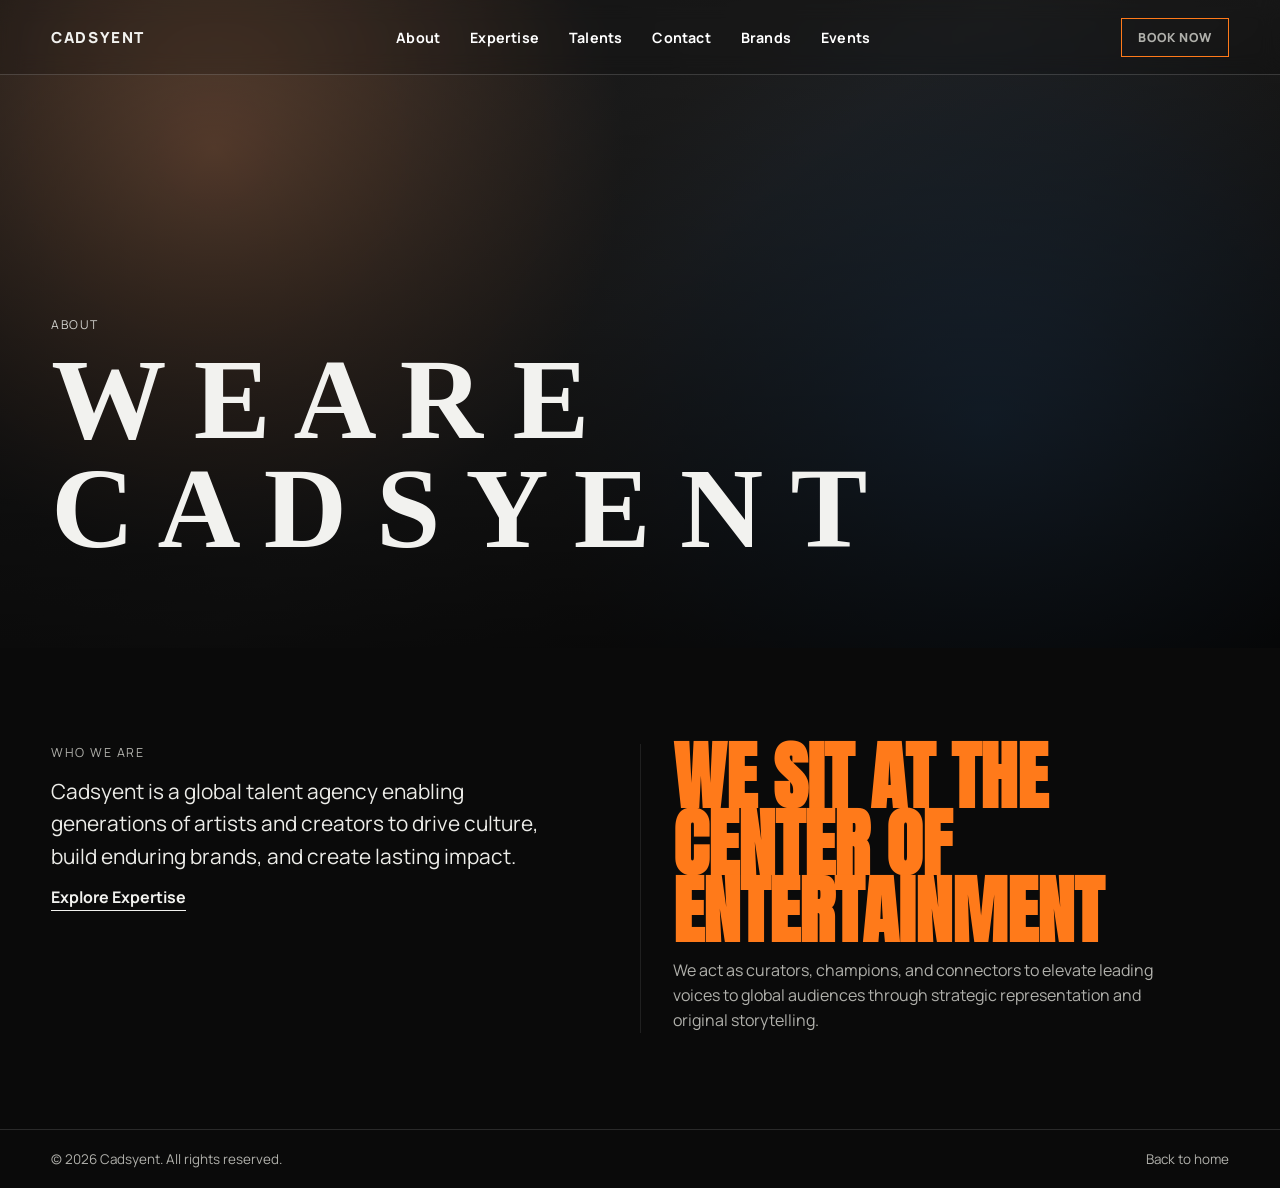
==== about/index.html @ 06adb603 "Initial commit: Cadsyent talent management website" ====
﻿<!DOCTYPE html>
<html lang="en">
<head>
  <meta charset="UTF-8" />
  <meta name="viewport" content="width=device-width, initial-scale=1.0" />
  <title>Cadsyent | About</title>
  <meta name="description" content="About Cadsyent: global talent representation across culture, fashion, and entertainment." />
  <link rel="preconnect" href="https://fonts.googleapis.com" />
  <link rel="preconnect" href="https://fonts.gstatic.com" crossorigin />
  <link href="https://fonts.googleapis.com/css2?family=Anton&family=Manrope:wght@400;500;700;800&display=swap" rel="stylesheet" />
  <link rel="stylesheet" href="../styles.css" />
</head>
<body>
  <header class="site-header scrolled" id="top">
    <div class="container nav-row">
      <a href="../index.html" class="brand" aria-label="Cadsyent home">CADSYENT</a>
      <button class="menu-toggle" aria-expanded="false" aria-controls="mainNav" aria-label="Open menu">
        <span></span>
        <span></span>
        <span></span>
      </button>
      <nav class="main-nav" id="mainNav">
        <a href="../index.html" class="menu-brand">CADSYENT</a>
        <a href="./">About</a>
        <a href="../index.html#expertise">Expertise</a>
        <a href="../expertise/fashion/">Talents</a>
        <a href="../contact/">Contact</a>
        <a href="../brands/">Brands</a>
        <a href="../events/">Events</a>
      </nav>
      <div class="social-links">
        <a class="book-now-btn" href="mailto:info@cadsybrownent.com">Book Now</a>
      </div>
    </div>
  </header>

  <main>
    <section class="hero" style="min-height:72vh;">
      <div class="hero-media" aria-hidden="true"></div>
      <div class="hero-shade" aria-hidden="true"></div>
      <div class="hero-grain" aria-hidden="true"></div>
      <div class="container hero-content">
        <p class="kicker">About</p>
        <h1 class="hero-title"><span>W e  A r e</span><span>C a d s y e n t</span></h1>
      </div>
    </section>

    <section class="about section" id="about">
      <div class="container about-grid">
        <div>
          <p class="section-label">Who We Are</p>
          <p class="lead">Cadsyent is a global talent agency enabling generations of artists and creators to drive culture, build enduring brands, and create lasting impact.</p>
          <a href="../index.html#expertise" class="inline-link">Explore Expertise</a>
        </div>
        <div class="center-copy reveal">
          <h2>WE SIT AT THE CENTER OF ENTERTAINMENT</h2>
          <p>We act as curators, champions, and connectors to elevate leading voices to global audiences through strategic representation and original storytelling.</p>
        </div>
      </div>
    </section>
  </main>

  <footer class="site-footer">
    <div class="container footer-row">
      <p id="footer-copy">© 2026 Cadsyent. All rights reserved.</p>
      <a href="../index.html">Back to home</a>
    </div>
  </footer>

  <script src="../supabase-config.js"></script>
  <script src="../cms.js"></script>
  <script src="../script.js"></script>
</body>
</html>
---- styles.css ----
﻿:root {
  --bg: #0a0a0a;
  --surface: #111111;
  --surface-2: #151515;
  --text: #f2f2ef;
  --muted: #b0b0ab;
  --line: #2a2a2a;
  --line-soft: #202020;
}

* {
  box-sizing: border-box;
}

html {
  scroll-behavior: smooth;
}

body {
  margin: 0;
  font-family: "Manrope", sans-serif;
  background: var(--bg);
  color: var(--text);
}


.container {
  width: min(1220px, 92%);
  margin-inline: auto;
}

.section {
  padding: 96px 0;
}

.section-tight {
  padding: 62px 0;
}

.site-header {
  position: fixed;
  inset: 0 0 auto 0;
  z-index: 100;
  background: rgba(10, 10, 10, 0.18);
  border-bottom: 1px solid rgba(255, 255, 255, 0.16);
  backdrop-filter: blur(10px);
  -webkit-backdrop-filter: blur(10px);
  transition: border-color 0.24s ease, background-color 0.24s ease, backdrop-filter 0.24s ease;
}

.site-header.scrolled {
  background: rgba(10, 10, 10, 0.26);
  border-color: rgba(255, 255, 255, 0.2);
  backdrop-filter: blur(12px);
  -webkit-backdrop-filter: blur(12px);
}

.nav-row {
  min-height: 74px;
  display: grid;
  grid-template-columns: auto 1fr auto;
  align-items: center;
  gap: 24px;
}

.brand {
  display: inline-flex;
  align-items: center;
  font-size: 0.95rem;
  font-weight: 800;
  letter-spacing: 1.6px;
  text-decoration: none;
  color: var(--text);
}

.brand.has-brand-logo,
.menu-brand.has-brand-logo {
  letter-spacing: 0;
}

.brand-logo-image {
  display: block;
  width: auto;
  height: 84px;
  max-width: min(420px, 70vw);
  object-fit: contain;
}

.header-spacer {
  width: 100%;
}

.book-now-btn {
  text-decoration: none;
  display: inline-flex;
  align-items: center;
  justify-content: center;
  padding: 10px 16px;
  border: 1px solid #ff7a1a;
  color: #ff7a1a;
  font-size: 0.85rem;
  font-weight: 800;
  text-transform: uppercase;
  letter-spacing: 0.8px;
  transition: background-color 0.2s ease, color 0.2s ease;
}

.book-now-btn:hover,
.book-now-btn:focus-visible {
  background: #ff7a1a;
  color: #0b0b0b;
}

.main-nav {
  display: flex;
  justify-content: center;
  gap: 30px;
}

.main-nav a,
.social-links a,
.footer-grid a,
.footer-row a,
.inline-link,
.taxonomy a,
.scroll-indicator {
  text-decoration: none;
  color: var(--text);
}

.menu-brand {
  display: none;
}

.main-nav a {
  font-size: 0.89rem;
  font-weight: 700;
  letter-spacing: 0.2px;
  color: #ffffff;
  transition: color 0.2s ease;
}

.main-nav a:hover,
.main-nav a:focus-visible {
  color: #ff7a1a;
}

.social-links {
  display: flex;
  gap: 14px;
}

.social-links a {
  font-size: 0.78rem;
  color: var(--muted);
}

.menu-toggle {
  display: none;
  justify-self: end;
  width: 44px;
  height: 44px;
  border: 1px solid #3a3a3a;
  border-radius: 999px;
  background: transparent;
  padding: 0;
  cursor: pointer;
  align-items: center;
  justify-content: center;
  gap: 4px;
  flex-direction: column;
  transition: border-color 0.2s ease, background-color 0.2s ease;
}

.menu-toggle span {
  display: block;
  width: 18px;
  height: 2px;
  background: #f3f3ef;
  transition: transform 0.25s ease, opacity 0.2s ease;
}

.menu-toggle.is-open {
  background: rgba(255, 255, 255, 0.06);
  border-color: #666;
}

.menu-toggle.is-open span:nth-child(1) {
  transform: translateY(6px) rotate(45deg);
}

.menu-toggle.is-open span:nth-child(2) {
  opacity: 0;
}

.menu-toggle.is-open span:nth-child(3) {
  transform: translateY(-6px) rotate(-45deg);
}

.hero {
  position: relative;
  min-height: 100vh;
  display: grid;
  align-items: end;
  overflow: hidden;
}

.hero-media,
.hero-shade,
.hero-grain {
  position: absolute;
  inset: 0;
}

.hero-media {
  background:
    radial-gradient(circle at 18% 24%, #7d5a45 0%, transparent 34%),
    radial-gradient(circle at 76% 64%, #273a4e 0%, transparent 40%),
    linear-gradient(142deg, #181818 0%, #2a2a2a 48%, #101010 100%);
  filter: saturate(1.1);
  transform: scale(1.03);
  animation: drift 16s ease-in-out infinite alternate;
}

.hero-media.has-hero-slides {
  background: #101010;
}

.hero-media-stage,
.hero-media-slide {
  position: absolute;
  inset: 0;
}

.hero-media-slide {
  opacity: 0;
  transition: opacity 0.9s ease;
}

.hero-media-slide.is-active {
  opacity: 1;
}

.hero-media-asset {
  width: 100%;
  height: 100%;
  display: block;
  object-fit: cover;
  filter: saturate(1.04);
}

.hero-shade {
  background: linear-gradient(to bottom, rgba(0, 0, 0, 0.26), rgba(0, 0, 0, 0.72));
}

.hero-grain {
  background-image: radial-gradient(rgba(255, 255, 255, 0.08) 0.6px, transparent 0.6px);
  background-size: 2px 2px;
  opacity: 0.08;
  mix-blend-mode: soft-light;
}

@keyframes drift {
  from {
    transform: scale(1.04) translateY(0);
  }
  to {
    transform: scale(1.01) translateY(-8px);
  }
}

.hero-content {
  position: relative;
  padding-bottom: 86px;
}

.kicker {
  margin: 0 0 12px;
  color: #d0d0cc;
  text-transform: uppercase;
  letter-spacing: 1.5px;
  font-size: 0.76rem;
}

h1,
h2,
h3,
p {
  margin: 0;
}

.hero-title {
  font-family: "Times New Roman", Times, serif;
  font-size: clamp(2.1rem, 9vw, 7.8rem);
  line-height: 0.94;
  letter-spacing: 0.3px;
  text-transform: uppercase;
}

.hero-title span {
  display: block;
}

.type-line {
  min-height: 0.98em;
}

.type-line.typing::after {
  content: "";
  display: inline-block;
  width: 2px;
  height: 0.82em;
  margin-left: 6px;
  background: #f2f2ef;
  vertical-align: baseline;
  animation: blink 0.85s steps(1) infinite;
}

@keyframes blink {
  50% {
    opacity: 0;
  }
}

.hero-meta {
  margin-top: 24px;
  display: flex;
  gap: 18px;
  flex-wrap: wrap;
}

.hero-meta p {
  font-size: 0.8rem;
  color: #d6d6d1;
  text-transform: uppercase;
  letter-spacing: 1px;
}

#hero-meta-2 {
  color: #ff7a1a;
}

.scroll-indicator {
  position: absolute;
  right: 4%;
  bottom: 28px;
  font-size: 0.76rem;
  text-transform: uppercase;
  color: var(--muted);
  letter-spacing: 1.2px;
}

.section-label {
  margin-bottom: 14px;
  color: var(--muted);
  text-transform: uppercase;
  letter-spacing: 1.5px;
  font-size: 0.78rem;
}

.lead {
  font-size: clamp(1rem, 1.72vw, 1.3rem);
  max-width: 62ch;
  line-height: 1.56;
  color: #ecece8;
  margin-bottom: 14px;
}

.inline-link {
  font-weight: 700;
  border-bottom: 1px solid currentColor;
  padding-bottom: 2px;
}

.about-grid {
  display: grid;
  grid-template-columns: 0.95fr 1.05fr;
  gap: 56px;
  align-items: start;
}

.center-copy {
  border-left: 1px solid var(--line-soft);
  padding-left: 32px;
}

.center-copy h2 {
  font-family: "Anton", sans-serif;
  text-transform: uppercase;
  font-size: clamp(2rem, 5.8vw, 5.5rem);
  line-height: 0.9;
  margin-bottom: 14px;
}

.about .center-copy h2 {
  color: #ff7a1a;
  animation: aboutHeadlineGlowZoom 2.8s ease-in-out infinite;
  transform-origin: center center;
  will-change: transform, text-shadow;
}

@keyframes aboutHeadlineGlowZoom {
  0% {
    transform: scale(1);
    text-shadow: 0 0 8px rgba(255, 122, 26, 0.45), 0 0 14px rgba(255, 122, 26, 0.28);
  }
  50% {
    transform: scale(1.06);
    text-shadow: 0 0 16px rgba(255, 122, 26, 0.8), 0 0 28px rgba(255, 122, 26, 0.55);
  }
  100% {
    transform: scale(1);
    text-shadow: 0 0 8px rgba(255, 122, 26, 0.45), 0 0 14px rgba(255, 122, 26, 0.28);
  }
}

.center-copy p {
  color: var(--muted);
  line-height: 1.55;
  max-width: 48ch;
}

.overview-section {
  background: #ffffff;
  color: #111111;
}

.overview-section .section-label,
.overview-section .center-copy h2 {
  color: #ff7a1a;
}

.overview-section .lead,
.overview-section .center-copy p {
  color: #111111;
}

.overview-section .center-copy {
  border-left-color: #d9d9d9;
}

.related-divisions-section {
  background: #ffffff;
}

.related-divisions-section .section-title,
.related-divisions-section .division-item h3 {
  color: #ff7a1a;
}

.core-verticals-section .section-title,
.core-verticals-section .feature-card h3 {
  color: #ff7a1a;
}

.related-divisions-section .section-title {
  animation: relatedTitleZoom 2.8s ease-in-out infinite;
  transform-origin: center center;
}

@keyframes relatedTitleZoom {
  0% {
    transform: scale(1);
  }
  50% {
    transform: scale(1.06);
  }
  100% {
    transform: scale(1);
  }
}

@media (prefers-reduced-motion: reduce) {
  .related-divisions-section .section-title {
    animation: none;
  }

  .about .center-copy h2 {
    animation: none;
  }
}

.metrics {
  border-block: 1px solid var(--line);
  background: #ffffff;
  color: #111111;
}

.metrics-grid {
  display: grid;
  grid-template-columns: repeat(3, minmax(0, 1fr));
  border-right: 1px solid #111111;
  box-shadow:
    inset -1px 0 0 rgba(17, 17, 17, 0.35),
    inset -2px 0 10px rgba(0, 0, 0, 0.22);
}

.metrics article {
  padding: 20px 24px 18px;
  text-align: center;
}

.metrics article + article {
  border-left: 1px solid #111111;
  box-shadow: inset 1px 0 0 rgba(17, 17, 17, 0.35), inset 2px 0 10px rgba(0, 0, 0, 0.25);
  padding-left: 24px;
}

.metric-number {
  font-family: "Anton", sans-serif;
  font-size: clamp(2.4rem, 8vw, 6.1rem);
  line-height: 0.86;
  letter-spacing: 0.2px;
  color: #ff7a1a;
}

.metric-inline-sign {
  font-size: clamp(1.15rem, 2.1vw, 1.6rem);
  letter-spacing: 0.65px;
  color: #111111;
  margin-left: 2px;
  vertical-align: top;
}

.metric-sign {
  font-family: "Anton", sans-serif;
  font-size: clamp(1.15rem, 2.1vw, 1.6rem);
  margin-top: 2px;
  letter-spacing: 0.65px;
  color: #111111;
}

.metric-text {
  margin-top: 16px;
  color: #111111;
  font-size: 0.88rem;
  letter-spacing: 0.35px;
  text-transform: none;
}

.section-title {
  font-family: "Anton", sans-serif;
  text-transform: uppercase;
  font-size: clamp(1.8rem, 4.5vw, 3.8rem);
  margin-bottom: 20px;
}

.taxonomy {
  display: flex;
  gap: 10px;
  flex-wrap: nowrap;
  overflow-x: auto;
  padding-bottom: 4px;
}

.taxonomy a {
  border: 1px solid var(--line);
  padding: 10px 12px;
  color: #e5e5e2;
  white-space: nowrap;
  transition: border-color 0.2s ease, color 0.2s ease, transform 0.2s ease;
}

.taxonomy a:hover {
  border-color: #6e6e6e;
  color: #fff;
  transform: translateY(-1px);
}

.fashion-focus {
  background: #36454f;
  border-block: 1px solid var(--line);
}

.narrow {
  max-width: 76ch;
  margin-bottom: 30px;
}

.fashion-grid {
  display: grid;
  grid-template-columns: repeat(3, minmax(0, 1fr));
  gap: 16px;
}

.feature-card {
  border: 1px solid var(--line);
  background: #101010;
  transition: transform 0.25s ease, border-color 0.25s ease;
}

.feature-card.is-linked {
  cursor: pointer;
}

.feature-card:hover {
  transform: translateY(-4px);
  border-color: #5a5a5a;
}

.feature-image {
  height: 342px;
  background-size: cover;
  background-position: center;
}

.image-1 {
  background-image:
    linear-gradient(rgba(0, 0, 0, 0.22), rgba(0, 0, 0, 0.45)),
    linear-gradient(135deg, #9f7e6d, #3a2c25 54%, #19202a);
}

.image-2 {
  background-image:
    linear-gradient(rgba(0, 0, 0, 0.18), rgba(0, 0, 0, 0.48)),
    linear-gradient(132deg, #2f2f2f, #6d6d6d 35%, #1f2d3a);
}

.image-3 {
  background-image:
    linear-gradient(rgba(0, 0, 0, 0.18), rgba(0, 0, 0, 0.48)),
    linear-gradient(132deg, #3b434e, #916f64 50%, #2f2b2b);
}

.feature-card h3 {
  font-size: 1.16rem;
  margin: 14px 14px 8px;
}

.feature-card p {
  margin: 0 14px 16px;
  color: var(--muted);
  line-height: 1.46;
}

.row-head {
  display: flex;
  justify-content: space-between;
  align-items: center;
  gap: 18px;
  margin-bottom: 18px;
}

.divisions {
  background: #ffffff;
  color: #111111;
}

.divisions .section-title,
.divisions .division-item h3 {
  color: #ff7a1a;
}

.divisions .inline-link,
.divisions .division-item p {
  color: #111111;
}

#news {
  background: #ffffff;
  color: #111111;
}

#news .section-title,
#news .division-item h3 {
  color: #ff7a1a;
}

#news .division-item p {
  color: #111111;
}

#news .division-list {
  border-top-color: #d9d9d9;
}

#news .division-item {
  border-bottom-color: #d9d9d9;
}

.division-list {
  border-top: 1px solid #d9d9d9;
}

.division-item {
  position: relative;
  padding: 18px 0;
  border-bottom: 1px solid #d9d9d9;
  transition: padding-left 0.2s ease;
}

.division-item:hover {
  padding-left: 6px;
}

.division-item h3 {
  font-size: 1.2rem;
  margin-bottom: 6px;
}

.division-item p {
  color: var(--muted);
  max-width: 72ch;
}

.division-hover-media {
  position: absolute;
  right: 12px;
  top: 50%;
  width: clamp(180px, 24vw, 300px);
  aspect-ratio: 4 / 3;
  border: 1px solid rgba(255, 255, 255, 0.2);
  opacity: 0;
  transform: translateY(-50%) scale(0.96);
  transition: opacity 0.25s ease, transform 0.25s ease;
  pointer-events: none;
  background: #0c0c0c;
  z-index: 2;
}

.division-item.has-hover-media:hover .division-hover-media {
  opacity: 1;
  transform: translateY(-50%) scale(1);
}

.testimonials-marquee {
  overflow: hidden;
  border: 1px solid var(--line);
  background: #0e0e0e;
  padding: 14px 0;
}

.testimonials-track {
  display: flex;
  gap: 14px;
  width: max-content;
  animation: testimonialsScroll 34s linear infinite;
}

.testimonial-card {
  width: min(78vw, 360px);
  border: 1px solid #2f2f2f;
  background: #131313;
  padding: 14px;
}

.testimonial-profile {
  display: flex;
  align-items: center;
  gap: 10px;
  margin-bottom: 10px;
}

.testimonial-avatar {
  width: 36px;
  height: 36px;
  border-radius: 999px;
  display: inline-flex;
  align-items: center;
  justify-content: center;
  font-weight: 800;
  font-size: 0.76rem;
  color: #0e0e0e;
  background: #ff7a1a;
}

.testimonial-profile h3 {
  font-size: 0.98rem;
}

.testimonial-profile p {
  font-size: 0.79rem;
  color: #bdbdb9;
}

.testimonial-text {
  color: #e9e9e5;
  line-height: 1.5;
  font-size: 0.92rem;
}

@keyframes testimonialsScroll {
  from {
    transform: translateX(0);
  }
  to {
    transform: translateX(-50%);
  }
}

.newsletter {
  border-block: 1px solid var(--line);
  background: var(--surface);
}

.news-row {
  display: flex;
  justify-content: space-between;
  align-items: center;
  gap: 20px;
}

.news-row h2 {
  font-family: "Anton", sans-serif;
  text-transform: uppercase;
  font-size: clamp(1.4rem, 3.3vw, 2.9rem);
  color: #ff7a1a;
  animation: newsletterPulse 2.8s ease-in-out infinite;
  transform-origin: left center;
}

@keyframes newsletterPulse {
  0%,
  100% {
    transform: scale(1);
  }
  50% {
    transform: scale(1.06);
  }
}

.newsletter-form {
  display: flex;
  gap: 8px;
  width: min(560px, 100%);
}

.newsletter-form input,
.newsletter-form button {
  font: inherit;
  padding: 12px;
  border: 1px solid var(--line);
}

.newsletter-form input {
  flex: 1;
  background: #0d0d0d;
  color: var(--text);
}

.newsletter-form button {
  background: #fff;
  color: #0f0f0f;
  font-weight: 700;
  cursor: pointer;
}

.newsletter-form button:hover,
.newsletter-form button:focus-visible {
  background: #ff7a1a;
  border-color: #ff7a1a;
  color: #0f0f0f;
}

.contact {
  background: #0a0a0a;
}

.footer-grid {
  display: grid;
  grid-template-columns: repeat(4, minmax(0, 1fr));
  gap: 22px;
}

.footer-grid h3 {
  margin-bottom: 9px;
  font-size: 1rem;
}

.footer-grid p {
  margin-bottom: 7px;
  color: var(--muted);
  font-size: 0.93rem;
}

.site-footer {
  border-top: 1px solid var(--line);
}

.footer-row {
  min-height: 58px;
  display: flex;
  justify-content: space-between;
  align-items: center;
  gap: 16px;
}

.footer-row p,
.footer-row a {
  color: var(--muted);
  font-size: 0.84rem;
}

.reveal {
  opacity: 0;
  transform: translateY(10px);
  transition: transform 0.56s cubic-bezier(.2,.64,.24,1), opacity 0.56s ease;
}

.reveal.visible {
  opacity: 1;
  transform: none;
}

@media (max-width: 980px) {
  .site-header,
  .site-header.scrolled {
    background: rgba(10, 10, 10, 0.18);
    border-color: rgba(255, 255, 255, 0.16);
    backdrop-filter: blur(10px);
    -webkit-backdrop-filter: blur(10px);
  }

  .nav-row {
    grid-template-columns: auto 1fr auto;
    gap: 10px;
    min-height: 66px;
    position: relative;
  }

  .menu-toggle {
    display: inline-flex;
    grid-column: 3;
    justify-self: end;
    position: fixed;
    top: 14px;
    right: 4%;
    z-index: 140;
  }

  .brand {
    grid-column: 1;
    justify-self: start;
    position: static;
    transform: none;
    white-space: nowrap;
    z-index: 2;
  }

  .book-now-btn {
    font-size: 0.78rem;
    padding: 9px 13px;
  }

  .main-nav {
    position: fixed;
    inset: 0;
    min-height: 100vh;
    background: linear-gradient(180deg, rgba(10, 10, 10, 0.26) 0%, rgba(14, 14, 14, 0.34) 100%);
    border: 0;
    backdrop-filter: blur(12px);
    -webkit-backdrop-filter: blur(12px);
    padding: 24px 4% 40px;
    display: flex;
    flex-direction: column;
    align-items: center;
    justify-content: center;
    gap: 12px;
    opacity: 0;
    transform: translateY(-18px);
    pointer-events: none;
    transition: opacity 0.24s ease, transform 0.24s ease;
    overflow-y: auto;
    z-index: 120;
  }

  .main-nav.open {
    opacity: 1;
    transform: translateY(0);
    pointer-events: auto;
  }

  .menu-brand {
    display: inline-flex;
    align-items: center;
    font-family: "Manrope", sans-serif;
    font-size: 1rem;
    font-weight: 800;
    letter-spacing: 1.6px;
    text-transform: uppercase;
    color: #f2f2ef;
    margin-top: 52px;
    margin-bottom: 20px;
    padding-bottom: 12px;
    border-bottom: 1px solid rgba(255, 255, 255, 0.18);
    width: min(280px, 90%);
    text-align: center;
  }

  .menu-brand .brand-logo-image {
    height: 68px;
    margin-inline: auto;
  }

  .main-nav a {
    font-family: "Times New Roman", Times, serif;
    font-size: clamp(1.1rem, 5vw, 1.35rem);
    font-weight: 400;
    letter-spacing: 0;
    line-height: 1.2;
    text-transform: none;
    width: auto;
    text-align: center;
    padding: 6px 0;
    border: 0;
    border-radius: 0;
    color: #ffffff;
    background: transparent;
    opacity: 1;
    transform: none;
    transition: color 0.2s ease;
  }

  .main-nav a:hover,
  .main-nav a:focus-visible {
    color: #ff7a1a;
    text-decoration: none;
    outline: none;
  }

  .social-links {
    display: none;
  }

  body.menu-open .site-header .brand {
    opacity: 0;
    pointer-events: none;
  }

  .hero {
    min-height: 88vh;
  }

  .hero-content {
    padding-bottom: 58px;
  }

  .scroll-indicator {
    display: none;
  }

  .about-grid,
  .metrics-grid,
  .fashion-grid,
  .footer-grid,
  .news-row {
    grid-template-columns: 1fr;
    display: grid;
  }

  .metrics-grid {
    border-left: 0;
    border-right: 0;
    border-top: 1px solid #ff7a1a;
    border-bottom: 1px solid #ff7a1a;
    box-shadow:
      inset 0 1px 0 rgba(255, 122, 26, 0.35),
      inset 0 -1px 0 rgba(255, 122, 26, 0.35),
      inset 0 2px 10px rgba(255, 122, 26, 0.22),
      inset 0 -2px 10px rgba(255, 122, 26, 0.22);
  }

  .center-copy {
    border-left: 0;
    border-top: 1px solid var(--line-soft);
    padding-left: 0;
    padding-top: 18px;
  }

  .metrics article + article {
    border-left: 0;
    border-top: 1px solid #ff7a1a;
    box-shadow: inset 0 1px 0 rgba(255, 122, 26, 0.35), inset 0 2px 10px rgba(255, 122, 26, 0.25);
    padding-left: 24px;
    margin-top: 16px;
    padding-top: 16px;
  }

  .feature-image {
    height: 280px;
  }

  .newsletter-form {
    width: 100%;
  }

  .division-hover-media {
    display: none;
  }
}

@media (prefers-reduced-motion: reduce) {
  .testimonials-track {
    animation: none;
  }
}

.admin-body {
  min-height: 100vh;
  background:
    radial-gradient(circle at 10% 8%, rgba(255, 128, 46, 0.18), transparent 35%),
    radial-gradient(circle at 88% 86%, rgba(65, 140, 230, 0.16), transparent 34%),
    #0b0b0b;
}

.admin-main {
  width: min(1120px, 94%);
  margin: 30px auto;
  padding-bottom: 28px;
}

.admin-panel {
  border: 1px solid #2f2f2f;
  background: rgba(10, 10, 10, 0.92);
  box-shadow: 0 20px 60px rgba(0, 0, 0, 0.34);
  padding: clamp(18px, 4vw, 34px);
}

.admin-head {
  display: flex;
  justify-content: space-between;
  gap: 18px;
  align-items: start;
  border-bottom: 1px solid #242424;
  padding-bottom: 16px;
  margin-bottom: 20px;
}

.admin-overline {
  text-transform: uppercase;
  letter-spacing: 1.4px;
  color: #ffbc8a;
  font-size: 0.76rem;
  margin-bottom: 7px;
}

.admin-head h1 {
  font-family: "Anton", sans-serif;
  text-transform: uppercase;
  font-size: clamp(1.5rem, 4vw, 3rem);
  margin-bottom: 9px;
}

.admin-note {
  color: #c2c2be;
  max-width: 72ch;
}

.admin-head-actions {
  display: flex;
  align-items: center;
}

.admin-link {
  text-decoration: none;
  border: 1px solid #454545;
  color: #f4f4ef;
  padding: 10px 14px;
  font-weight: 700;
  font-size: 0.84rem;
}

.admin-sections {
  display: grid;
  gap: 16px;
}

.admin-layout {
  display: grid;
  grid-template-columns: 250px 1fr;
  gap: 16px;
}

.admin-sidebar {
  border: 1px solid #242424;
  background: rgba(14, 14, 14, 0.88);
  padding: 12px;
  height: fit-content;
}

.admin-sidebar h2 {
  font-size: 0.92rem;
  text-transform: uppercase;
  letter-spacing: 0.9px;
  color: #d7d7d2;
  margin-bottom: 10px;
}

.admin-categories {
  display: grid;
  gap: 8px;
}

.admin-category {
  width: 100%;
  text-align: left;
  border: 1px solid #343434;
  background: #101010;
  color: #dcdcd7;
  font: inherit;
  font-weight: 700;
  padding: 10px 12px;
  cursor: pointer;
}

.admin-category.is-active {
  border-color: #ff7a1a;
  color: #ffad75;
  background: rgba(255, 122, 26, 0.08);
}

.admin-editor {
  border: 1px solid #242424;
  background: rgba(14, 14, 14, 0.88);
  padding: 12px;
}

.admin-editor h2 {
  font-size: 1rem;
  margin-bottom: 12px;
}

.admin-section {
  padding: 0;
  background: transparent;
  border: 0;
}

.admin-section h2 {
  font-size: 1rem;
  margin-bottom: 12px;
}

.admin-fields-grid {
  display: grid;
  grid-template-columns: repeat(2, minmax(0, 1fr));
  gap: 12px;
}

.admin-field {
  display: grid;
  gap: 6px;
}

.admin-label {
  color: #d8d8d3;
  font-size: 0.86rem;
  font-weight: 700;
}

.admin-helper {
  color: #aaaaa5;
  font-size: 0.78rem;
}

.admin-input {
  width: 100%;
  background: #0f0f0f;
  color: #f2f2ef;
  border: 1px solid #2f2f2f;
  padding: 10px 11px;
  font: inherit;
}

textarea.admin-input {
  resize: vertical;
  min-height: 92px;
}

.admin-image-row {
  display: flex;
  gap: 8px;
}

.admin-image-preview {
  width: 100%;
  max-width: 360px;
  height: 150px;
  object-fit: cover;
  border: 1px solid #2f2f2f;
  background: #050505;
}

.admin-actions {
  margin-top: 18px;
  display: flex;
  gap: 10px;
  flex-wrap: wrap;
}

.admin-auth {
  border: 1px solid #242424;
  background: rgba(14, 14, 14, 0.88);
  padding: 12px;
  margin-bottom: 14px;
}

.admin-auth h2 {
  font-size: 0.95rem;
  margin-bottom: 10px;
}

.admin-auth-form {
  display: grid;
  grid-template-columns: repeat(5, minmax(0, 1fr));
  gap: 8px;
}

.admin-locked {
  opacity: 0.62;
  pointer-events: none;
}

.admin-btn {
  border: 1px solid #3b3b3b;
  background: #111;
  color: #f5f5ef;
  font: inherit;
  font-weight: 700;
  padding: 10px 14px;
  cursor: pointer;
}

.admin-btn-primary {
  background: #f3f3ef;
  color: #0f0f0f;
  border-color: #f3f3ef;
}

.admin-btn-tertiary {
  padding-inline: 12px;
}

.admin-status {
  margin-top: 12px;
  min-height: 1.2em;
  color: #8ce8a8;
  font-size: 0.9rem;
}

.admin-status.is-error {
  color: #ff9e9e;
}

.modules-editor {
  display: grid;
  gap: 14px;
}

.module-group {
  border: 1px solid #2a2a2a;
  background: #101010;
  padding: 10px;
}

.module-group-head {
  display: flex;
  justify-content: space-between;
  align-items: center;
  gap: 10px;
  margin-bottom: 10px;
}

.module-group-head h3 {
  font-size: 1rem;
}

.module-list {
  display: grid;
  gap: 10px;
}

.module-card {
  border: 1px solid #343434;
  background: #0d0d0d;
  padding: 10px;
}

.module-card-head {
  display: grid;
  grid-template-columns: 1fr auto auto;
  gap: 10px;
  align-items: center;
  margin-bottom: 8px;
}

.module-toggle {
  display: inline-flex;
  gap: 6px;
  align-items: center;
  font-size: 0.84rem;
  color: #ccc;
}

.module-actions {
  display: inline-flex;
  gap: 6px;
}

.module-fields {
  display: grid;
  gap: 8px;
}

.module-upload {
  display: grid;
  gap: 8px;
  grid-template-columns: 1fr auto;
}

.module-empty {
  color: #adada8;
  font-size: 0.9rem;
  padding: 6px 0;
}

@media (max-width: 860px) {
  .admin-layout {
    grid-template-columns: 1fr;
  }

  .admin-categories {
    grid-template-columns: repeat(2, minmax(0, 1fr));
  }

  .admin-fields-grid {
    grid-template-columns: 1fr;
  }

  .admin-auth-form {
    grid-template-columns: 1fr;
  }

  .module-card-head {
    grid-template-columns: 1fr;
  }

  .module-upload {
    grid-template-columns: 1fr;
  }
}



.talent-grid {
  display: grid;
  grid-template-columns: repeat(3, minmax(0, 1fr));
  gap: 20px;
}

.talent-card {
  border: 1px solid var(--line);
  background: var(--surface);
  overflow: hidden;
  transition: transform 0.25s ease, border-color 0.25s ease;
}

.talent-card:hover {
  transform: translateY(-4px);
  border-color: #5a5a5a;
}

.talent-image {
  width: 100%;
  height: 380px;
  background-size: cover;
  background-position: center;
  background-color: #1a1a1a;
}

.talent-info {
  padding: 16px;
}

.talent-badge {
  display: inline-block;
  padding: 4px 10px;
  background: rgba(255, 122, 26, 0.15);
  border: 1px solid rgba(255, 122, 26, 0.4);
  color: #ff7a1a;
  font-size: 0.72rem;
  text-transform: uppercase;
  letter-spacing: 1px;
  font-weight: 700;
  margin-bottom: 10px;
}

.talent-info h3 {
  font-size: 1.3rem;
  margin-bottom: 8px;
  color: var(--text);
}

.talent-info p {
  color: var(--muted);
  line-height: 1.5;
  margin-bottom: 12px;
  font-size: 0.92rem;
}

.talent-meta {
  display: flex;
  align-items: center;
  gap: 12px;
  padding-top: 10px;
  border-top: 1px solid var(--line-soft);
}

.talent-followers {
  font-size: 0.82rem;
  color: #d0d0cc;
  font-weight: 700;
}

@media (max-width: 980px) {
  .talent-grid {
    grid-template-columns: repeat(2, minmax(0, 1fr));
    gap: 14px;
  }

  .talent-image {
    height: 320px;
  }
}

@media (max-width: 640px) {
  .talent-grid {
    grid-template-columns: 1fr;
  }

  .talent-image {
    height: 360px;
  }
}
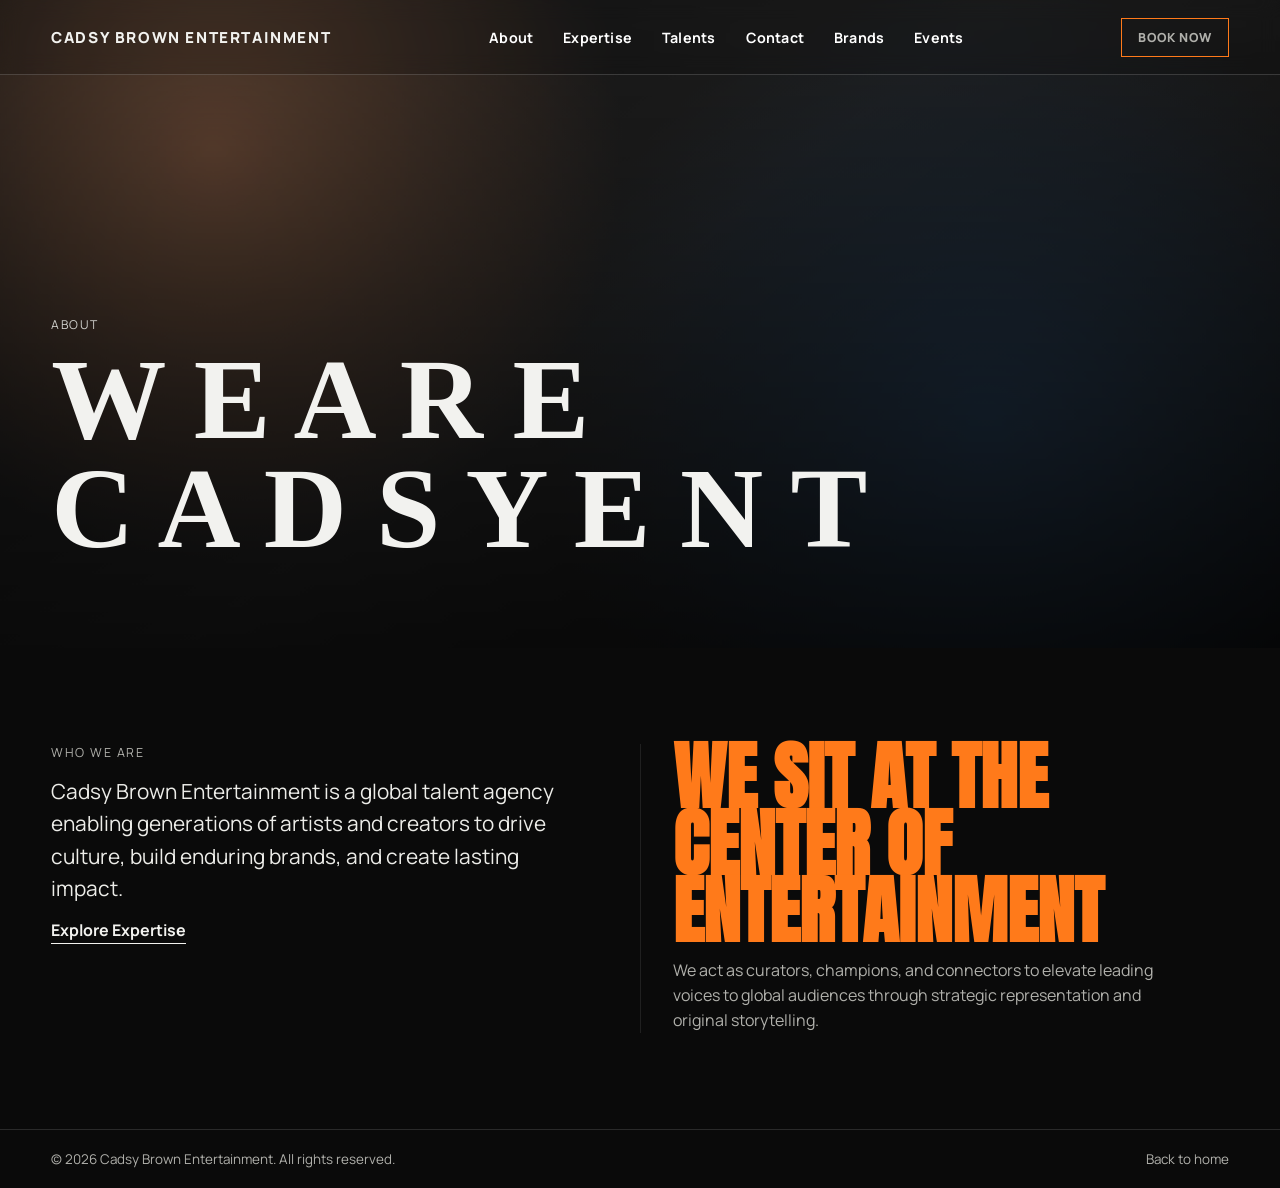
==== commit f6d5dd58: "Update site content and styles" ====
--- a/about/index.html
+++ b/about/index.html
@@ -1,10 +1,10 @@
-﻿<!DOCTYPE html>
+<!DOCTYPE html>
 <html lang="en">
 <head>
   <meta charset="UTF-8" />
   <meta name="viewport" content="width=device-width, initial-scale=1.0" />
-  <title>Cadsyent | About</title>
-  <meta name="description" content="About Cadsyent: global talent representation across culture, fashion, and entertainment." />
+  <title>Cadsy Brown Entertainment | About</title>
+  <meta name="description" content="About Cadsy Brown Entertainment: global talent representation across culture, fashion, and entertainment." />
   <link rel="preconnect" href="https://fonts.googleapis.com" />
   <link rel="preconnect" href="https://fonts.gstatic.com" crossorigin />
   <link href="https://fonts.googleapis.com/css2?family=Anton&family=Manrope:wght@400;500;700;800&display=swap" rel="stylesheet" />
@@ -13,21 +13,127 @@
 <body>
   <header class="site-header scrolled" id="top">
     <div class="container nav-row">
-      <a href="../index.html" class="brand" aria-label="Cadsyent home">CADSYENT</a>
+      <a href="../index.html" class="brand" aria-label="Cadsy Brown Entertainment home">CADSY BROWN ENTERTAINMENT</a>
       <button class="menu-toggle" aria-expanded="false" aria-controls="mainNav" aria-label="Open menu">
         <span></span>
         <span></span>
         <span></span>
       </button>
-      <nav class="main-nav" id="mainNav">
-        <a href="../index.html" class="menu-brand">CADSYENT</a>
-        <a href="./">About</a>
-        <a href="../index.html#expertise">Expertise</a>
-        <a href="../expertise/fashion/">Talents</a>
-        <a href="../contact/">Contact</a>
-        <a href="../brands/">Brands</a>
-        <a href="../events/">Events</a>
+            <nav class="main-nav" id="mainNav">
+        <a href="../about/" class="desktop-nav-link">About</a>
+        <a href="../expertise/fashion/" class="desktop-nav-link">Expertise</a>
+        <a href="../expertise/fashion/" class="desktop-nav-link">Talents</a>
+        <a href="../contact/" class="desktop-nav-link">Contact</a>
+        <a href="../brands/" class="desktop-nav-link">Brands</a>
+        <a href="../events/" class="desktop-nav-link">Events</a>
+        <div class="mobile-drawer-content">
+          <div class="mobile-drawer-header">
+            <a href="../index.html#top" class="menu-brand">CADSY BROWN ENTERTAINMENT</a>
+          </div>
+
+                    <div class="mobile-drawer-list">
+            <a href="../index.html#top" class="mobile-drawer-link">
+              <span class="mobile-drawer-icon" aria-hidden="true">
+                <svg viewBox="0 0 24 24" fill="none" stroke="currentColor" stroke-width="1.8" stroke-linecap="round" stroke-linejoin="round">
+                  <path d="M3 10.5 12 3l9 7.5"></path>
+                  <path d="M5.5 9.5V20h13V9.5"></path>
+                </svg>
+              </span>
+              <span class="mobile-drawer-copy">
+                <span class="mobile-drawer-title">Home</span>
+                <span class="mobile-drawer-subtitle">Return to the homepage hero section</span>
+              </span>
+            </a>
+            <a href="../about/" class="mobile-drawer-link">
+              <span class="mobile-drawer-icon" aria-hidden="true">
+                <svg viewBox="0 0 24 24" fill="none" stroke="currentColor" stroke-width="1.8" stroke-linecap="round" stroke-linejoin="round">
+                  <path d="M3 10.5 12 3l9 7.5"></path>
+                  <path d="M5.5 9.5V20h13V9.5"></path>
+                </svg>
+              </span>
+              <span class="mobile-drawer-copy">
+                <span class="mobile-drawer-title">About</span>
+                <span class="mobile-drawer-subtitle">Learn more about Cadsy Brown Entertainment and our story</span>
+              </span>
+            </a>
+            <a href="../expertise/fashion/" class="mobile-drawer-link">
+              <span class="mobile-drawer-icon" aria-hidden="true">
+                <svg viewBox="0 0 24 24" fill="none" stroke="currentColor" stroke-width="1.8" stroke-linecap="round" stroke-linejoin="round">
+                  <path d="M4 6.5h16"></path>
+                  <path d="M4 12h16"></path>
+                  <path d="M4 17.5h10"></path>
+                </svg>
+              </span>
+              <span class="mobile-drawer-copy">
+                <span class="mobile-drawer-title">Expertise</span>
+                <span class="mobile-drawer-subtitle">Explore our core representation services</span>
+              </span>
+            </a>
+            <a href="../expertise/fashion/" class="mobile-drawer-link">
+              <span class="mobile-drawer-icon" aria-hidden="true">
+                <svg viewBox="0 0 24 24" fill="none" stroke="currentColor" stroke-width="1.8" stroke-linecap="round" stroke-linejoin="round">
+                  <path d="M12 3.5 4.5 8v8L12 20.5 19.5 16V8L12 3.5Z"></path>
+                  <path d="M9 12h6"></path>
+                  <path d="M9 15h4"></path>
+                </svg>
+              </span>
+              <span class="mobile-drawer-copy">
+                <span class="mobile-drawer-title">Talents</span>
+                <span class="mobile-drawer-subtitle">Discover musicians, actors, and creators</span>
+              </span>
+            </a>
+            <a href="../contact/" class="mobile-drawer-link">
+              <span class="mobile-drawer-icon" aria-hidden="true">
+                <svg viewBox="0 0 24 24" fill="none" stroke="currentColor" stroke-width="1.8" stroke-linecap="round" stroke-linejoin="round">
+                  <path d="M4 6.5h16v13H4z"></path>
+                  <path d="M7.5 4v5"></path>
+                  <path d="M16.5 4v5"></path>
+                  <path d="M4 10.5h16"></path>
+                </svg>
+              </span>
+              <span class="mobile-drawer-copy">
+                <span class="mobile-drawer-title">Contact</span>
+                <span class="mobile-drawer-subtitle">Reach out for representation and inquiries</span>
+              </span>
+            </a>
+            <a href="../brands/" class="mobile-drawer-link">
+              <span class="mobile-drawer-icon" aria-hidden="true">
+                <svg viewBox="0 0 24 24" fill="none" stroke="currentColor" stroke-width="1.8" stroke-linecap="round" stroke-linejoin="round">
+                  <circle cx="12" cy="8" r="3.2"></circle>
+                  <path d="M5 19.5c1.2-3.3 3.7-5 7-5s5.8 1.7 7 5"></path>
+                </svg>
+              </span>
+              <span class="mobile-drawer-copy">
+                <span class="mobile-drawer-title">Brands</span>
+                <span class="mobile-drawer-subtitle">See our partnerships and collaborations</span>
+              </span>
+            </a>
+            <a href="../events/" class="mobile-drawer-link">
+              <span class="mobile-drawer-icon" aria-hidden="true">
+                <svg viewBox="0 0 24 24" fill="none" stroke="currentColor" stroke-width="1.8" stroke-linecap="round" stroke-linejoin="round">
+                  <path d="M4.5 6.5h15v13h-15z"></path>
+                  <path d="M8 4.5v4"></path>
+                  <path d="M16 4.5v4"></path>
+                  <path d="M4.5 10.5h15"></path>
+                  <path d="M9 14h6"></path>
+                </svg>
+              </span>
+              <span class="mobile-drawer-copy">
+                <span class="mobile-drawer-title">Events</span>
+                <span class="mobile-drawer-subtitle">Browse latest events and agency updates</span>
+              </span>
+            </a>
+          </div>
+
+          <a href="../contact/" class="mobile-drawer-cta">Get Started</a>
+
+          <div class="mobile-drawer-footer">
+            <a href="#">Privacy Policy</a>
+            <a href="#">Terms</a>
+          </div>
+        </div>
       </nav>
+      <div class="menu-overlay" aria-hidden="true"></div>
       <div class="social-links">
         <a class="book-now-btn" href="mailto:info@cadsybrownent.com">Book Now</a>
       </div>
@@ -49,7 +155,7 @@
       <div class="container about-grid">
         <div>
           <p class="section-label">Who We Are</p>
-          <p class="lead">Cadsyent is a global talent agency enabling generations of artists and creators to drive culture, build enduring brands, and create lasting impact.</p>
+          <p class="lead">Cadsy Brown Entertainment is a global talent agency enabling generations of artists and creators to drive culture, build enduring brands, and create lasting impact.</p>
           <a href="../index.html#expertise" class="inline-link">Explore Expertise</a>
         </div>
         <div class="center-copy reveal">
@@ -62,14 +168,14 @@
 
   <footer class="site-footer">
     <div class="container footer-row">
-      <p id="footer-copy">© 2026 Cadsyent. All rights reserved.</p>
+      <p id="footer-copy">� 2026 Cadsy Brown Entertainment. All rights reserved.</p>
       <a href="../index.html">Back to home</a>
     </div>
   </footer>
 
-  <script src="../supabase-config.js"></script>
-  <script src="../cms.js"></script>
-  <script src="../script.js"></script>
+  <script src="../supabase-config.js?v=20260408d"></script>
+  <script src="../cms.js?v=20260408d"></script>
+  <script src="../script.js?v=20260408d"></script>
 </body>
 </html>
 
@@ -82,3 +188,11 @@
 
 
 
+
+
+
+
+
+
+
+
--- a/styles.css
+++ b/styles.css
@@ -1,4 +1,4 @@
-﻿:root {
+:root {
   --bg: #0a0a0a;
   --surface: #111111;
   --surface-2: #151515;
@@ -14,15 +14,18 @@
 
 html {
   scroll-behavior: smooth;
+  background-color: var(--bg);
 }
 
 body {
   margin: 0;
   font-family: "Manrope", sans-serif;
   background: var(--bg);
+  background-color: var(--bg);
   color: var(--text);
-}
-
+  min-height: 100vh;
+  overflow-x: hidden;
+}
 
 .container {
   width: min(1220px, 92%);
@@ -45,7 +48,12 @@
   border-bottom: 1px solid rgba(255, 255, 255, 0.16);
   backdrop-filter: blur(10px);
   -webkit-backdrop-filter: blur(10px);
-  transition: border-color 0.24s ease, background-color 0.24s ease, backdrop-filter 0.24s ease;
+  transition:
+    border-color 0.24s ease,
+    background-color 0.24s ease,
+    backdrop-filter 0.24s ease;
+  transform: translateZ(0);
+  will-change: background-color;
 }
 
 .site-header.scrolled {
@@ -102,7 +110,9 @@
   font-weight: 800;
   text-transform: uppercase;
   letter-spacing: 0.8px;
-  transition: background-color 0.2s ease, color 0.2s ease;
+  transition:
+    background-color 0.2s ease,
+    color 0.2s ease;
 }
 
 .book-now-btn:hover,
@@ -115,6 +125,11 @@
   display: flex;
   justify-content: center;
   gap: 30px;
+}
+
+.mobile-drawer-content,
+.menu-overlay {
+  display: none;
 }
 
 .main-nav a,
@@ -169,7 +184,9 @@
   justify-content: center;
   gap: 4px;
   flex-direction: column;
-  transition: border-color 0.2s ease, background-color 0.2s ease;
+  transition:
+    border-color 0.2s ease,
+    background-color 0.2s ease;
 }
 
 .menu-toggle span {
@@ -177,12 +194,14 @@
   width: 18px;
   height: 2px;
   background: #f3f3ef;
-  transition: transform 0.25s ease, opacity 0.2s ease;
+  transition:
+    transform 0.25s ease,
+    opacity 0.2s ease;
 }
 
 .menu-toggle.is-open {
-  background: rgba(255, 255, 255, 0.06);
-  border-color: #666;
+  background: #000000;
+  border-color: #000000;
 }
 
 .menu-toggle.is-open span:nth-child(1) {
@@ -203,6 +222,7 @@
   display: grid;
   align-items: end;
   overflow: hidden;
+  background: #101010;
 }
 
 .hero-media,
@@ -220,6 +240,8 @@
   filter: saturate(1.1);
   transform: scale(1.03);
   animation: drift 16s ease-in-out infinite alternate;
+  will-change: transform;
+  backface-visibility: hidden;
 }
 
 .hero-media.has-hero-slides {
@@ -250,14 +272,22 @@
 }
 
 .hero-shade {
-  background: linear-gradient(to bottom, rgba(0, 0, 0, 0.26), rgba(0, 0, 0, 0.72));
+  background: linear-gradient(
+    to bottom,
+    rgba(0, 0, 0, 0.26),
+    rgba(0, 0, 0, 0.72)
+  );
 }
 
 .hero-grain {
-  background-image: radial-gradient(rgba(255, 255, 255, 0.08) 0.6px, transparent 0.6px);
+  background-image: radial-gradient(
+    rgba(255, 255, 255, 0.08) 0.6px,
+    transparent 0.6px
+  );
   background-size: 2px 2px;
   opacity: 0.08;
   mix-blend-mode: soft-light;
+  pointer-events: none;
 }
 
 @keyframes drift {
@@ -402,15 +432,21 @@
 @keyframes aboutHeadlineGlowZoom {
   0% {
     transform: scale(1);
-    text-shadow: 0 0 8px rgba(255, 122, 26, 0.45), 0 0 14px rgba(255, 122, 26, 0.28);
+    text-shadow:
+      0 0 8px rgba(255, 122, 26, 0.45),
+      0 0 14px rgba(255, 122, 26, 0.28);
   }
   50% {
     transform: scale(1.06);
-    text-shadow: 0 0 16px rgba(255, 122, 26, 0.8), 0 0 28px rgba(255, 122, 26, 0.55);
+    text-shadow:
+      0 0 16px rgba(255, 122, 26, 0.8),
+      0 0 28px rgba(255, 122, 26, 0.55);
   }
   100% {
     transform: scale(1);
-    text-shadow: 0 0 8px rgba(255, 122, 26, 0.45), 0 0 14px rgba(255, 122, 26, 0.28);
+    text-shadow:
+      0 0 8px rgba(255, 122, 26, 0.45),
+      0 0 14px rgba(255, 122, 26, 0.28);
   }
 }
 
@@ -502,7 +538,9 @@
 
 .metrics article + article {
   border-left: 1px solid #111111;
-  box-shadow: inset 1px 0 0 rgba(17, 17, 17, 0.35), inset 2px 0 10px rgba(0, 0, 0, 0.25);
+  box-shadow:
+    inset 1px 0 0 rgba(17, 17, 17, 0.35),
+    inset 2px 0 10px rgba(0, 0, 0, 0.25);
   padding-left: 24px;
 }
 
@@ -558,7 +596,10 @@
   padding: 10px 12px;
   color: #e5e5e2;
   white-space: nowrap;
-  transition: border-color 0.2s ease, color 0.2s ease, transform 0.2s ease;
+  transition:
+    border-color 0.2s ease,
+    color 0.2s ease,
+    transform 0.2s ease;
 }
 
 .taxonomy a:hover {
@@ -583,10 +624,20 @@
   gap: 16px;
 }
 
+.talent-carousel {
+  position: relative;
+}
+
+.talent-carousel-nav {
+  display: none;
+}
+
 .feature-card {
   border: 1px solid var(--line);
   background: #101010;
-  transition: transform 0.25s ease, border-color 0.25s ease;
+  transition:
+    transform 0.25s ease,
+    border-color 0.25s ease;
 }
 
 .feature-card.is-linked {
@@ -604,6 +655,12 @@
   background-position: center;
 }
 
+#feature-image-1,
+#feature-image-2,
+#feature-image-3 {
+  background-position: center 18%;
+}
+
 .image-1 {
   background-image:
     linear-gradient(rgba(0, 0, 0, 0.22), rgba(0, 0, 0, 0.45)),
@@ -631,6 +688,64 @@
   margin: 0 14px 16px;
   color: var(--muted);
   line-height: 1.46;
+}
+
+@media (min-width: 981px) {
+  .talent-carousel.is-slider-active .fashion-grid {
+    display: flex;
+    gap: 16px;
+    overflow-x: auto;
+    scroll-behavior: smooth;
+    scroll-snap-type: x mandatory;
+    scrollbar-width: thin;
+    scrollbar-color: rgba(255, 122, 26, 0.45) transparent;
+    padding-bottom: 8px;
+  }
+
+  .talent-carousel.is-slider-active .fashion-grid .feature-card {
+    flex: 0 0 calc((100% - 32px) / 3);
+    scroll-snap-align: start;
+  }
+
+  .talent-carousel.is-slider-active .fashion-grid::-webkit-scrollbar {
+    height: 7px;
+  }
+
+  .talent-carousel.is-slider-active .fashion-grid::-webkit-scrollbar-track {
+    background: transparent;
+  }
+
+  .talent-carousel.is-slider-active .fashion-grid::-webkit-scrollbar-thumb {
+    background: rgba(255, 122, 26, 0.5);
+    border-radius: 999px;
+  }
+
+  .talent-carousel.is-slider-active .talent-carousel-nav {
+    display: inline-flex;
+    position: absolute;
+    top: 42%;
+    transform: translateY(-50%);
+    width: 40px;
+    height: 40px;
+    border-radius: 999px;
+    border: 1px solid rgba(255, 122, 26, 0.55);
+    background: rgba(0, 0, 0, 0.58);
+    color: #ff7a1a;
+    align-items: center;
+    justify-content: center;
+    font-size: 1.5rem;
+    line-height: 1;
+    cursor: pointer;
+    z-index: 2;
+  }
+
+  .talent-carousel.is-slider-active .talent-carousel-prev {
+    left: -16px;
+  }
+
+  .talent-carousel.is-slider-active .talent-carousel-next {
+    right: -16px;
+  }
 }
 
 .row-head {
@@ -683,14 +798,61 @@
 }
 
 .division-item {
+  --division-media-width: 0px;
   position: relative;
+  display: grid;
+  grid-template-columns: var(--division-media-width) minmax(0, 1fr);
+  align-items: center;
+  column-gap: 0;
   padding: 18px 0;
   border-bottom: 1px solid #d9d9d9;
-  transition: padding-left 0.2s ease;
-}
-
-.division-item:hover {
-  padding-left: 6px;
+  overflow: hidden;
+  transition:
+    grid-template-columns 0.45s ease,
+    column-gap 0.45s ease,
+    padding 0.35s ease,
+    border-bottom-color 0.35s ease;
+}
+
+.division-item::before {
+  content: "";
+  position: absolute;
+  left: 0;
+  top: -1px;
+  bottom: -1px;
+  width: var(--division-media-width);
+  background: linear-gradient(
+    90deg,
+    rgba(255, 122, 26, 0.14),
+    rgba(255, 122, 26, 0)
+  );
+  pointer-events: none;
+  transition:
+    width 0.45s ease,
+    opacity 0.35s ease;
+  opacity: 0;
+}
+
+.division-item.has-hover-media.is-scroll-active {
+  --division-media-width: clamp(210px, 25vw, 320px);
+  column-gap: clamp(20px, 3vw, 40px);
+  padding-left: 0;
+  border-bottom-color: rgba(255, 122, 26, 0.55);
+}
+
+.division-item.has-hover-media.is-scroll-active::before {
+  opacity: 1;
+}
+
+.division-copy {
+  grid-column: 2;
+  min-width: 0;
+  transform: translateX(0);
+  transition: transform 0.45s ease;
+}
+
+.division-item.has-hover-media.is-scroll-active .division-copy {
+  transform: translateX(10px);
 }
 
 .division-item h3 {
@@ -704,23 +866,32 @@
 }
 
 .division-hover-media {
-  position: absolute;
-  right: 12px;
-  top: 50%;
-  width: clamp(180px, 24vw, 300px);
+  grid-column: 1;
+  width: 100%;
   aspect-ratio: 4 / 3;
+  max-height: 0;
   border: 1px solid rgba(255, 255, 255, 0.2);
   opacity: 0;
-  transform: translateY(-50%) scale(0.96);
-  transition: opacity 0.25s ease, transform 0.25s ease;
+  transform: translateX(-18px) scaleX(0.78);
+  transform-origin: left center;
+  transition:
+    max-height 0.45s ease,
+    opacity 0.35s ease,
+    transform 0.45s ease,
+    border-color 0.35s ease,
+    box-shadow 0.35s ease;
   pointer-events: none;
   background: #0c0c0c;
   z-index: 2;
-}
-
-.division-item.has-hover-media:hover .division-hover-media {
+  overflow: hidden;
+}
+
+.division-item.has-hover-media.is-scroll-active .division-hover-media {
+  max-height: 320px;
   opacity: 1;
-  transform: translateY(-50%) scale(1);
+  transform: translateX(0) scaleX(1);
+  border-color: rgba(255, 122, 26, 0.5);
+  box-shadow: 0 16px 36px rgba(0, 0, 0, 0.18);
 }
 
 .testimonials-marquee {
@@ -856,6 +1027,365 @@
   background: #0a0a0a;
 }
 
+.contact-page {
+  background:
+    radial-gradient(
+      circle at top left,
+      rgba(255, 122, 26, 0.12),
+      transparent 30%
+    ),
+    radial-gradient(
+      circle at 85% 15%,
+      rgba(196, 160, 101, 0.14),
+      transparent 28%
+    ),
+    linear-gradient(180deg, #090909 0%, #0e0e0f 42%, #111214 100%);
+}
+
+.contact-hero {
+  position: relative;
+  overflow: hidden;
+  padding: 150px 0 76px;
+}
+
+.contact-hero-backdrop,
+.contact-hero-grid-lines {
+  position: absolute;
+  inset: 0;
+}
+
+.contact-hero-backdrop {
+  background:
+    radial-gradient(
+      circle at 18% 22%,
+      rgba(255, 122, 26, 0.18),
+      transparent 24%
+    ),
+    radial-gradient(
+      circle at 82% 26%,
+      rgba(255, 255, 255, 0.08),
+      transparent 18%
+    ),
+    linear-gradient(
+      125deg,
+      rgba(255, 255, 255, 0.03),
+      rgba(255, 255, 255, 0) 38%
+    ),
+    linear-gradient(180deg, rgba(7, 7, 8, 0.9), rgba(7, 7, 8, 0.48));
+}
+
+.contact-hero-grid-lines {
+  background-image:
+    linear-gradient(rgba(255, 255, 255, 0.045) 1px, transparent 1px),
+    linear-gradient(90deg, rgba(255, 255, 255, 0.045) 1px, transparent 1px);
+  background-size: 72px 72px;
+  mask-image: linear-gradient(180deg, rgba(0, 0, 0, 0.9), transparent 92%);
+  opacity: 0.34;
+}
+
+.contact-hero-layout,
+.contact-showcase-grid,
+.contact-assurance-grid {
+  position: relative;
+  z-index: 1;
+}
+
+.contact-hero-layout {
+  display: grid;
+  grid-template-columns: minmax(0, 1.35fr) minmax(320px, 0.85fr);
+  gap: 36px;
+  align-items: end;
+}
+
+.contact-eyebrow,
+.contact-panel-label {
+  margin: 0 0 16px;
+  color: #ff9c52;
+  text-transform: uppercase;
+  letter-spacing: 2px;
+  font-size: 0.76rem;
+  font-weight: 800;
+}
+
+.contact-hero-title {
+  margin: 0;
+  max-width: 11ch;
+  font-family: "Times New Roman", Times, serif;
+  font-size: clamp(3rem, 7vw, 6.3rem);
+  line-height: 0.95;
+  letter-spacing: -0.03em;
+  color: #f7f4ef;
+}
+
+.contact-hero-lead {
+  margin: 26px 0 0;
+  max-width: 700px;
+  font-size: clamp(1.05rem, 1.85vw, 1.34rem);
+  line-height: 1.75;
+  color: rgba(242, 242, 239, 0.76);
+}
+
+.contact-hero-meta {
+  margin-top: 28px;
+  display: flex;
+  flex-wrap: wrap;
+  gap: 12px;
+}
+
+.contact-hero-meta span {
+  display: inline-flex;
+  align-items: center;
+  min-height: 40px;
+  padding: 0 16px;
+  border: 1px solid rgba(255, 255, 255, 0.14);
+  border-radius: 999px;
+  background: rgba(255, 255, 255, 0.04);
+  color: #ece7df;
+  font-size: 0.82rem;
+  letter-spacing: 0.35px;
+}
+
+.contact-hero-panel {
+  padding: 30px;
+  border: 1px solid rgba(255, 255, 255, 0.12);
+  background: linear-gradient(
+    180deg,
+    rgba(255, 255, 255, 0.08),
+    rgba(255, 255, 255, 0.03)
+  );
+  box-shadow: 0 30px 80px rgba(0, 0, 0, 0.28);
+  backdrop-filter: blur(16px);
+  -webkit-backdrop-filter: blur(16px);
+}
+
+.contact-hero-panel h2,
+.contact-inquiry-head h2,
+.contact-story-title {
+  margin: 0;
+  font-family: "Anton", sans-serif;
+  font-size: clamp(2rem, 4vw, 3.4rem);
+  line-height: 0.96;
+  text-transform: uppercase;
+  letter-spacing: 0.02em;
+}
+
+.contact-hero-panel p,
+.contact-inquiry-head p,
+.contact-story-copy,
+.contact-assurance-card p {
+  color: rgba(242, 242, 239, 0.72);
+  line-height: 1.75;
+}
+
+.contact-panel-stats {
+  margin-top: 26px;
+  display: grid;
+  grid-template-columns: repeat(2, minmax(0, 1fr));
+  gap: 12px;
+}
+
+.contact-panel-stats div {
+  padding-top: 16px;
+  border-top: 1px solid rgba(255, 255, 255, 0.12);
+}
+
+.contact-panel-stats strong,
+.contact-assurance-card span {
+  display: block;
+  color: #fff5eb;
+  font-size: 1.45rem;
+  font-weight: 800;
+}
+
+.contact-panel-stats span {
+  color: rgba(242, 242, 239, 0.62);
+  font-size: 0.88rem;
+}
+
+.contact-showcase {
+  padding-top: 24px;
+}
+
+.contact-showcase-grid {
+  display: grid;
+  grid-template-columns: minmax(0, 1fr) minmax(360px, 0.95fr);
+  gap: 36px;
+  align-items: start;
+}
+
+.contact-story,
+.contact-inquiry-shell,
+.contact-assurance-card {
+  border: 1px solid rgba(255, 255, 255, 0.08);
+  background: linear-gradient(
+    180deg,
+    rgba(17, 17, 18, 0.96),
+    rgba(12, 12, 13, 0.96)
+  );
+  box-shadow: 0 24px 70px rgba(0, 0, 0, 0.24);
+}
+
+.contact-story {
+  padding: 36px;
+}
+
+.contact-accent-label {
+  color: #ff9c52;
+}
+
+.contact-story-copy {
+  margin: 22px 0 0;
+  max-width: 62ch;
+}
+
+.contact-signals {
+  margin-top: 28px;
+  display: grid;
+  gap: 14px;
+}
+
+.contact-signal-card {
+  padding: 18px 20px;
+  border: 1px solid rgba(255, 255, 255, 0.08);
+  background: rgba(255, 255, 255, 0.02);
+}
+
+.contact-signal-kicker,
+.contact-lux-form label span {
+  display: block;
+  margin-bottom: 8px;
+  color: rgba(242, 242, 239, 0.54);
+  font-size: 0.74rem;
+  text-transform: uppercase;
+  letter-spacing: 1.6px;
+  font-weight: 700;
+}
+
+.contact-signal-card a,
+.contact-signal-card p {
+  margin: 0;
+  color: #faf7f2;
+  font-size: 1.02rem;
+  text-decoration: none;
+}
+
+.contact-inquiry-shell {
+  padding: 34px;
+}
+
+.contact-inquiry-head p {
+  margin: 14px 0 0;
+}
+
+.contact-lux-form {
+  margin-top: 28px;
+  display: grid;
+  gap: 18px;
+}
+
+.contact-form-row {
+  display: grid;
+  grid-template-columns: repeat(2, minmax(0, 1fr));
+  gap: 16px;
+}
+
+.contact-lux-form label {
+  display: block;
+}
+
+.contact-lux-form input,
+.contact-lux-form select,
+.contact-lux-form textarea {
+  width: 100%;
+  border: 1px solid rgba(255, 255, 255, 0.1);
+  background: rgba(255, 255, 255, 0.03);
+  color: #f5f2ec;
+  font: inherit;
+  padding: 14px 15px;
+  outline: none;
+  transition:
+    border-color 0.2s ease,
+    background-color 0.2s ease,
+    box-shadow 0.2s ease;
+}
+
+.contact-lux-form select {
+  appearance: none;
+}
+
+.contact-lux-form input::placeholder,
+.contact-lux-form textarea::placeholder {
+  color: rgba(242, 242, 239, 0.38);
+}
+
+.contact-lux-form input:focus,
+.contact-lux-form select:focus,
+.contact-lux-form textarea:focus {
+  border-color: rgba(255, 156, 82, 0.8);
+  background: rgba(255, 255, 255, 0.05);
+  box-shadow: 0 0 0 4px rgba(255, 122, 26, 0.08);
+}
+
+.contact-form-actions {
+  display: flex;
+  align-items: center;
+  justify-content: space-between;
+  gap: 16px;
+  margin-top: 6px;
+}
+
+.contact-form-actions button {
+  min-width: 210px;
+  min-height: 52px;
+  border: 0;
+  background: linear-gradient(135deg, #ff7a1a, #ffab68);
+  color: #140f0b;
+  font: inherit;
+  font-weight: 800;
+  letter-spacing: 0.6px;
+  cursor: pointer;
+  box-shadow: 0 16px 36px rgba(255, 122, 26, 0.22);
+  transition:
+    transform 0.2s ease,
+    box-shadow 0.2s ease,
+    filter 0.2s ease;
+}
+
+.contact-form-actions button:hover,
+.contact-form-actions button:focus-visible {
+  transform: translateY(-1px);
+  filter: brightness(1.02);
+  box-shadow: 0 20px 42px rgba(255, 122, 26, 0.28);
+}
+
+.contact-form-actions p {
+  margin: 0;
+  max-width: 32ch;
+  color: rgba(242, 242, 239, 0.52);
+  font-size: 0.88rem;
+  line-height: 1.6;
+}
+
+.contact-assurance {
+  padding: 0 0 88px;
+}
+
+.contact-assurance-grid {
+  display: grid;
+  grid-template-columns: repeat(3, minmax(0, 1fr));
+  gap: 18px;
+}
+
+.contact-assurance-card {
+  padding: 28px 24px;
+}
+
+.contact-assurance-card h3 {
+  margin: 14px 0 10px;
+  font-size: 1.16rem;
+  color: #f8f3ec;
+}
+
 .footer-grid {
   display: grid;
   grid-template-columns: repeat(4, minmax(0, 1fr));
@@ -894,25 +1424,72 @@
 .reveal {
   opacity: 0;
   transform: translateY(10px);
-  transition: transform 0.56s cubic-bezier(.2,.64,.24,1), opacity 0.56s ease;
+  transition:
+    transform 0.56s cubic-bezier(0.2, 0.64, 0.24, 1),
+    opacity 0.56s ease;
+  will-change: transform, opacity;
 }
 
 .reveal.visible {
   opacity: 1;
   transform: none;
+  will-change: auto;
 }
 
 @media (max-width: 980px) {
+  .contact-hero {
+    padding: 124px 0 54px;
+  }
+
+  .contact-hero-layout,
+  .contact-showcase-grid,
+  .contact-assurance-grid,
+  .contact-form-row {
+    grid-template-columns: 1fr;
+  }
+
+  .contact-hero-title {
+    max-width: none;
+    font-size: clamp(2.6rem, 13vw, 4.6rem);
+  }
+
+  .contact-hero-panel,
+  .contact-story,
+  .contact-inquiry-shell {
+    padding: 24px;
+  }
+
+  .contact-form-actions {
+    flex-direction: column;
+    align-items: stretch;
+  }
+
+  .contact-form-actions button {
+    width: 100%;
+  }
+
+  .contact-form-actions p {
+    max-width: none;
+  }
+
   .site-header,
   .site-header.scrolled {
-    background: rgba(10, 10, 10, 0.18);
+    background: rgba(10, 10, 10, 0.92);
     border-color: rgba(255, 255, 255, 0.16);
-    backdrop-filter: blur(10px);
-    -webkit-backdrop-filter: blur(10px);
+    backdrop-filter: none;
+    -webkit-backdrop-filter: none;
+  }
+
+  body.menu-open .site-header {
+    backdrop-filter: blur(18px);
+    -webkit-backdrop-filter: blur(18px);
+    background: rgba(10, 10, 10, 0.72);
   }
 
   .nav-row {
-    grid-template-columns: auto 1fr auto;
+    display: flex;
+    justify-content: space-between;
+    align-items: center;
     gap: 10px;
     min-height: 66px;
     position: relative;
@@ -920,17 +1497,16 @@
 
   .menu-toggle {
     display: inline-flex;
-    grid-column: 3;
-    justify-self: end;
-    position: fixed;
-    top: 14px;
-    right: 4%;
+    flex-shrink: 0;
+    position: static;
+    top: auto;
+    right: auto;
     z-index: 140;
+    align-self: center;
   }
 
   .brand {
-    grid-column: 1;
-    justify-self: start;
+    flex: 1;
     position: static;
     transform: none;
     white-space: nowrap;
@@ -945,77 +1521,188 @@
   .main-nav {
     position: fixed;
     inset: 0;
-    min-height: 100vh;
-    background: linear-gradient(180deg, rgba(10, 10, 10, 0.26) 0%, rgba(14, 14, 14, 0.34) 100%);
-    border: 0;
-    backdrop-filter: blur(12px);
-    -webkit-backdrop-filter: blur(12px);
-    padding: 24px 4% 40px;
+    width: 100%;
+    height: 100vh;
+    min-height: 100dvh;
+    max-height: none;
+    background: rgba(8, 8, 8, 0.97);
+    border: none;
+    border-radius: 0;
+    box-shadow: none;
+    padding: 0;
     display: flex;
     flex-direction: column;
+    opacity: 0;
+    pointer-events: none;
+    transform: scale(0.97);
+    transition:
+      opacity 0.3s ease,
+      transform 0.3s ease;
+    overflow-y: auto;
+    z-index: 120;
+  }
+
+  .main-nav.open {
+    opacity: 1;
+    transform: scale(1);
+    pointer-events: auto;
+  }
+
+  .desktop-nav-link {
+    display: none;
+  }
+
+  .mobile-drawer-content {
+    flex: 1;
+    display: flex;
+    flex-direction: column;
+    min-height: 100vh;
+    min-height: 100dvh;
+    padding: 0 6%;
+  }
+
+  .mobile-drawer-header {
+    display: flex;
+    align-items: center;
+    min-height: 66px;
+    border-bottom: 1px solid rgba(255, 255, 255, 0.08);
+    margin-bottom: 8px;
+  }
+
+  .menu-brand {
+    display: inline-flex;
+    font-size: 0.88rem;
+    font-weight: 800;
+    letter-spacing: 1.4px;
+    color: #f2f2ef;
+    text-decoration: none;
+  }
+
+  .mobile-drawer-list {
+    padding: 24px 0 16px;
+    display: flex;
+    flex-direction: column;
+    gap: 4px;
+    flex: 1;
+  }
+
+  .mobile-drawer-link {
+    display: flex;
+    align-items: center;
+    gap: 16px;
+    width: 100%;
+    padding: 14px 0;
+    border-radius: 0;
+    color: #f2f2ef;
+    background: transparent;
+    border: none;
+    border-bottom: 1px solid rgba(255, 255, 255, 0.06);
+    box-shadow: none;
+    transition: color 0.2s ease;
+    font-size: 1rem;
+    font-weight: 500;
+    text-decoration: none;
+  }
+
+  .mobile-drawer-icon {
+    display: inline-flex;
+    flex-shrink: 0;
+    width: 38px;
+    height: 38px;
+    border-radius: 10px;
+    background: rgba(255, 255, 255, 0.06);
     align-items: center;
     justify-content: center;
-    gap: 12px;
-    opacity: 0;
-    transform: translateY(-18px);
-    pointer-events: none;
-    transition: opacity 0.24s ease, transform 0.24s ease;
-    overflow-y: auto;
-    z-index: 120;
-  }
-
-  .main-nav.open {
-    opacity: 1;
-    transform: translateY(0);
-    pointer-events: auto;
-  }
-
-  .menu-brand {
-    display: inline-flex;
-    align-items: center;
-    font-family: "Manrope", sans-serif;
-    font-size: 1rem;
-    font-weight: 800;
-    letter-spacing: 1.6px;
-    text-transform: uppercase;
+    color: #ff7a1a;
+  }
+
+  .mobile-drawer-icon svg {
+    display: block;
+    width: 18px;
+    height: 18px;
+  }
+
+  .mobile-drawer-copy {
+    display: flex;
+    flex-direction: column;
+    gap: 3px;
+  }
+
+  .mobile-drawer-title {
+    font-size: 1.05rem;
+    font-weight: 700;
     color: #f2f2ef;
-    margin-top: 52px;
-    margin-bottom: 20px;
-    padding-bottom: 12px;
-    border-bottom: 1px solid rgba(255, 255, 255, 0.18);
-    width: min(280px, 90%);
-    text-align: center;
-  }
-
-  .menu-brand .brand-logo-image {
-    height: 68px;
-    margin-inline: auto;
-  }
-
-  .main-nav a {
-    font-family: "Times New Roman", Times, serif;
-    font-size: clamp(1.1rem, 5vw, 1.35rem);
-    font-weight: 400;
-    letter-spacing: 0;
-    line-height: 1.2;
-    text-transform: none;
-    width: auto;
-    text-align: center;
-    padding: 6px 0;
-    border: 0;
-    border-radius: 0;
-    color: #ffffff;
-    background: transparent;
-    opacity: 1;
-    transform: none;
-    transition: color 0.2s ease;
-  }
-
-  .main-nav a:hover,
-  .main-nav a:focus-visible {
+    line-height: 1;
+  }
+
+  .mobile-drawer-subtitle {
+    display: block;
+    font-size: 0.78rem;
+    color: rgba(242, 242, 239, 0.45);
+    line-height: 1.3;
+  }
+
+  .mobile-drawer-link:hover,
+  .mobile-drawer-link:focus-visible {
     color: #ff7a1a;
     text-decoration: none;
     outline: none;
+    background: transparent;
+    border-color: rgba(255, 122, 26, 0.2);
+    box-shadow: none;
+    transform: none;
+  }
+
+  .mobile-drawer-link:hover .mobile-drawer-icon,
+  .mobile-drawer-link:focus-visible .mobile-drawer-icon {
+    background: rgba(255, 122, 26, 0.14);
+  }
+
+  .mobile-drawer-cta {
+    margin: 24px 0 0;
+    display: flex;
+    justify-content: center;
+    align-items: center;
+    min-height: 52px;
+    border-radius: 0;
+    background: #ff7a1a;
+    color: #ffffff;
+    font-weight: 700;
+    font-size: 1rem;
+    letter-spacing: 0.4px;
+    box-shadow: 0 10px 28px rgba(255, 122, 26, 0.28);
+    transition:
+      filter 0.2s ease,
+      transform 0.2s ease;
+  }
+
+  .mobile-drawer-cta:hover,
+  .mobile-drawer-cta:focus-visible {
+    color: #ffffff;
+    filter: brightness(1.05);
+    transform: translateY(-1px);
+  }
+
+  .mobile-drawer-footer {
+    margin-top: 0;
+    padding: 18px 0 28px;
+    display: flex;
+    gap: 16px;
+    flex-wrap: wrap;
+  }
+
+  .mobile-drawer-footer a {
+    font-size: 0.72rem;
+    color: #b0b5bd;
+  }
+
+  .menu-overlay {
+    display: none !important;
+  }
+
+  body.menu-open .menu-overlay {
+    opacity: 1;
+    pointer-events: auto;
   }
 
   .social-links {
@@ -1029,6 +1716,16 @@
 
   .hero {
     min-height: 88vh;
+  }
+
+  .hero-media {
+    filter: none;
+    animation: none;
+    transform: scale(1.01);
+  }
+
+  .hero-grain {
+    display: none;
   }
 
   .hero-content {
@@ -1070,7 +1767,9 @@
   .metrics article + article {
     border-left: 0;
     border-top: 1px solid #ff7a1a;
-    box-shadow: inset 0 1px 0 rgba(255, 122, 26, 0.35), inset 0 2px 10px rgba(255, 122, 26, 0.25);
+    box-shadow:
+      inset 0 1px 0 rgba(255, 122, 26, 0.35),
+      inset 0 2px 10px rgba(255, 122, 26, 0.25);
     padding-left: 24px;
     margin-top: 16px;
     padding-top: 16px;
@@ -1080,16 +1779,74 @@
     height: 280px;
   }
 
+  #feature-image-1,
+  #feature-image-2,
+  #feature-image-3 {
+    background-position: center 14%;
+  }
+
   .newsletter-form {
     width: 100%;
   }
 
+  .division-item {
+    grid-template-columns: 1fr;
+    row-gap: 0;
+  }
+
+  .division-item::before {
+    top: 0;
+    bottom: auto;
+    width: 100%;
+    height: var(--division-media-width);
+    transition:
+      height 0.45s ease,
+      opacity 0.35s ease;
+  }
+
+  .division-item.has-hover-media.is-scroll-active {
+    --division-media-width: clamp(180px, 48vw, 250px);
+    column-gap: 0;
+    row-gap: 16px;
+    padding-top: 16px;
+    padding-bottom: 20px;
+  }
+
+  .division-copy {
+    grid-column: 1;
+    grid-row: 2;
+  }
+
+  .division-item.has-hover-media.is-scroll-active .division-copy {
+    transform: translateX(0);
+  }
+
   .division-hover-media {
-    display: none;
+    grid-column: 1;
+    grid-row: 1;
+    max-width: 100%;
+  }
+
+  .division-item.has-hover-media.is-scroll-active .division-hover-media {
+    width: min(100%, 320px);
   }
 }
 
 @media (prefers-reduced-motion: reduce) {
+  html {
+    scroll-behavior: auto;
+  }
+
+  .contact-hero-backdrop,
+  .contact-hero-grid-lines {
+    animation: none;
+  }
+
+  .hero-media {
+    animation: none;
+    transform: none;
+  }
+
   .testimonials-track {
     animation: none;
   }
@@ -1098,8 +1855,16 @@
 .admin-body {
   min-height: 100vh;
   background:
-    radial-gradient(circle at 10% 8%, rgba(255, 128, 46, 0.18), transparent 35%),
-    radial-gradient(circle at 88% 86%, rgba(65, 140, 230, 0.16), transparent 34%),
+    radial-gradient(
+      circle at 10% 8%,
+      rgba(255, 128, 46, 0.18),
+      transparent 35%
+    ),
+    radial-gradient(
+      circle at 88% 86%,
+      rgba(65, 140, 230, 0.16),
+      transparent 34%
+    ),
     #0b0b0b;
 }
 
@@ -1440,8 +2205,6 @@
   }
 }
 
-
-
 .talent-grid {
   display: grid;
   grid-template-columns: repeat(3, minmax(0, 1fr));
@@ -1452,7 +2215,9 @@
   border: 1px solid var(--line);
   background: var(--surface);
   overflow: hidden;
-  transition: transform 0.25s ease, border-color 0.25s ease;
+  transition:
+    transform 0.25s ease,
+    border-color 0.25s ease;
 }
 
 .talent-card:hover {
